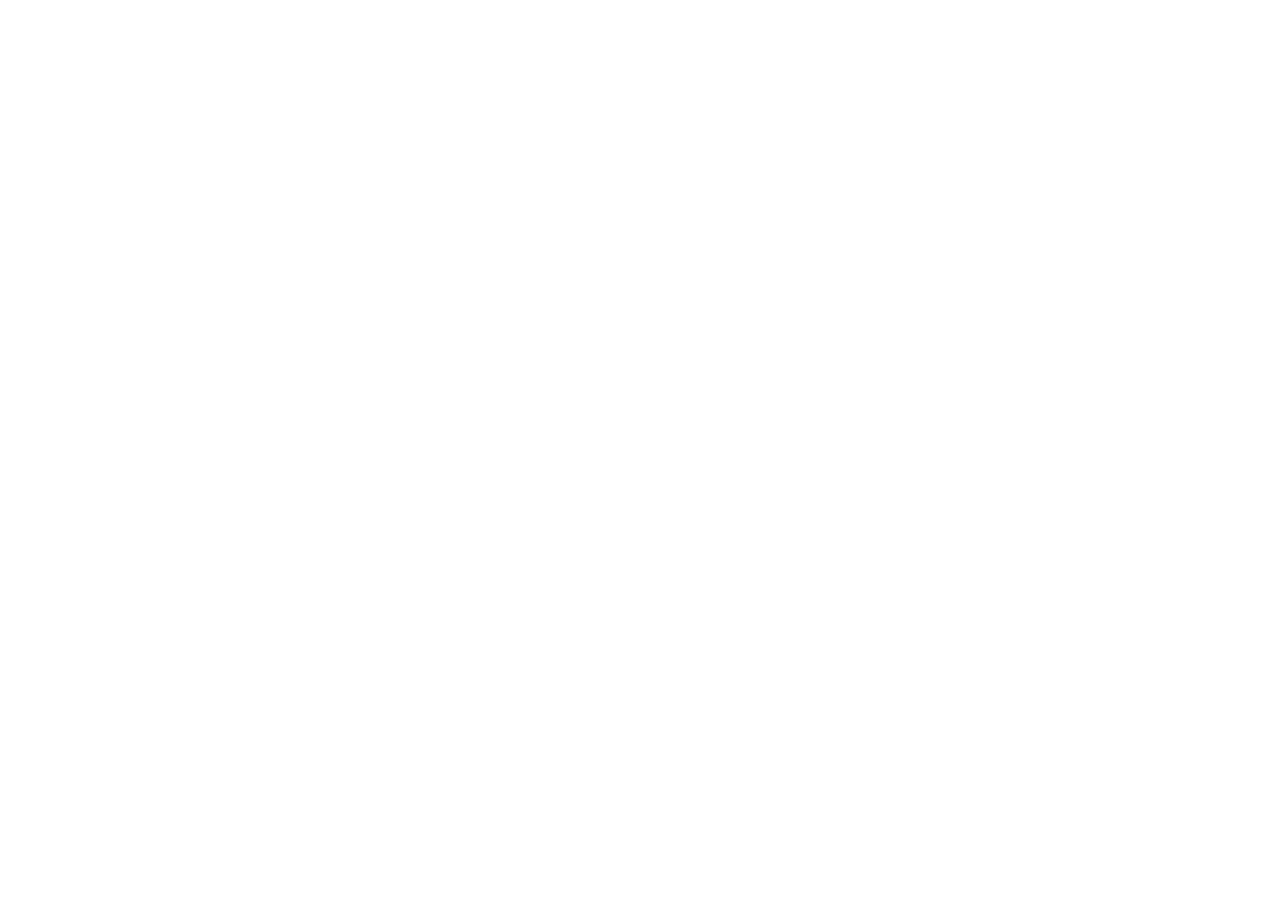
==== index.html @ 190d91bc "Update index.html" ====
<!DOCTYPE html>
<html lang="en">
<head>
    <meta charset="UTF-8">
    <meta name="viewport" content="width=device-width, initial-scale=1.0">
    <title>Document</title>
</head>
<body>
    
</body>
</html>
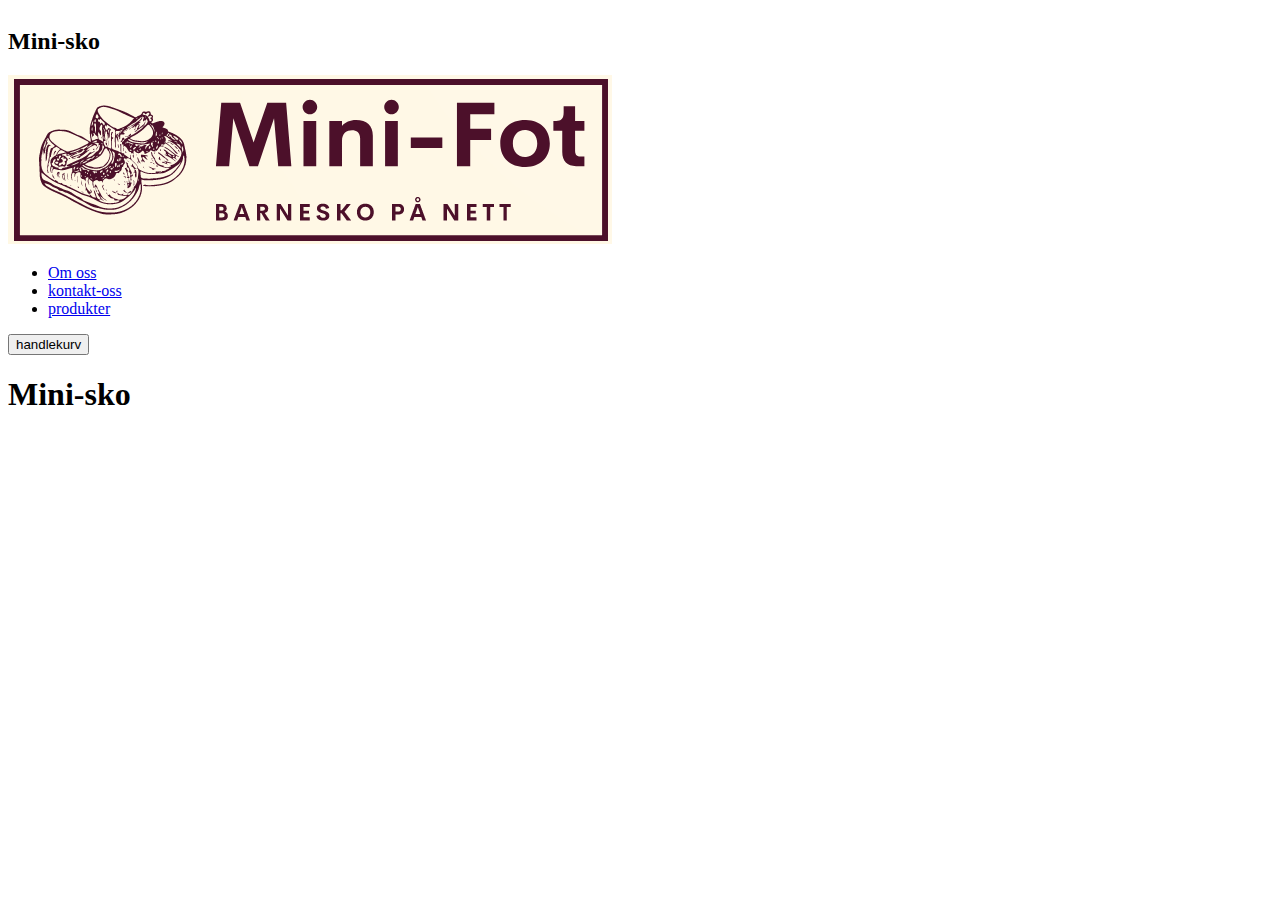
==== commit f9489283: "fv" ====
--- a/index.html
+++ b/index.html
@@ -3,9 +3,36 @@
 <head>
     <meta charset="UTF-8">
     <meta name="viewport" content="width=device-width, initial-scale=1.0">
-    <title>Document</title>
+    <link rel="stylesheet" href="style.css"
+    >
+    <title>Mini-sko</title>
 </head>
+
 <body>
+<div id="grid-container">
     
+    <Header id="Header">
+        <h2>Mini-sko</h2>
+        <img   class="Logo" src="img/Logo front.png" alt="Logo">
+        <nav>
+            <ul class="nav_links">
+                <li> <a href="om-oss.html">Om oss</a></li>
+                <li><a href="kontakt-oss.html">kontakt-oss</a></li>
+                <li><a href="produkter.html">produkter</a></li>
+            </ul>
+        </nav>
+        <a class="handlekurv" href="#"><button>handlekurv</button></a>
+    </Header>
+
+
+    <main>
+        <h1>Mini-sko</h1>
+
+    </main>
+
+
+    <footer>
+    </footer>
+</div>
 </body>
 </html>--- a/style.css
+++ b/style.css
@@ -0,0 +1,3 @@
+#grid-container{
+    display: grid;
+}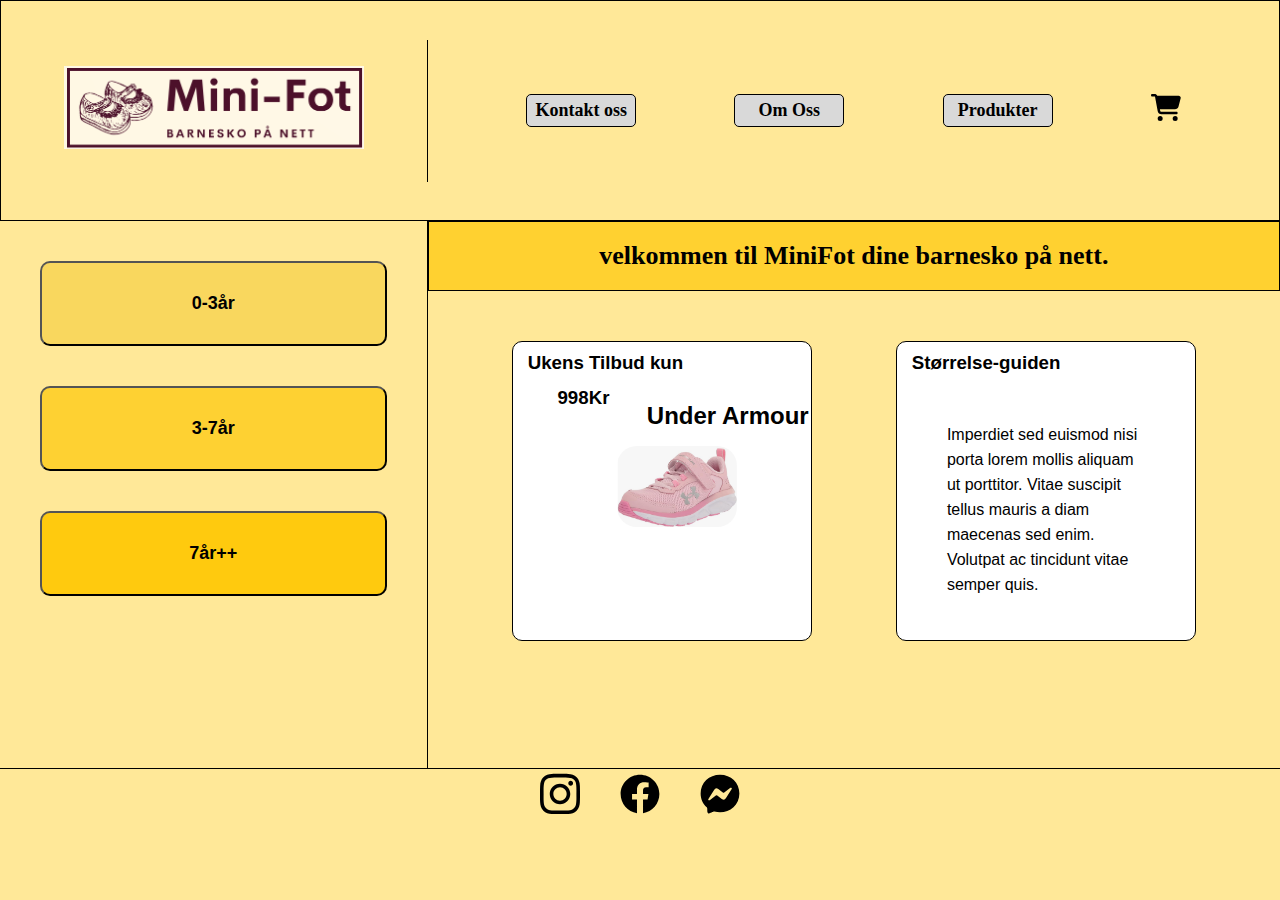
==== commit 2a2d8e40: "Ny" ====
--- a/index.html
+++ b/index.html
@@ -3,36 +3,111 @@
 <head>
     <meta charset="UTF-8">
     <meta name="viewport" content="width=device-width, initial-scale=1.0">
-    <link rel="stylesheet" href="style.css"
-    >
+    <link rel="stylesheet" href="https://necolas.github.io/normalize.css/8.0.1/normalize.css" type="text/css">
+    <link href="css/font/css/fontawesome.css" rel="stylesheet">
+    <link href="css/font/css/brands.css" rel="stylesheet">
+    <link href="Css/font/css/solid.css" rel="stylesheet">
+
+
+
+    <link rel="stylesheet" href="style.css">
+
+
     <title>Mini-sko</title>
 </head>
 
 <body>
-<div id="grid-container">
-    
-    <Header id="Header">
-        <h2>Mini-sko</h2>
-        <img   class="Logo" src="img/Logo front.png" alt="Logo">
+    <!-- Header Start -->
+    <header>
+        <a class="logo-img" href="index.html">
+            <img class="logo" src="./img/Logo front.png" alt="Logo">
+        </a>
         <nav>
-            <ul class="nav_links">
-                <li> <a href="om-oss.html">Om oss</a></li>
-                <li><a href="kontakt-oss.html">kontakt-oss</a></li>
-                <li><a href="produkter.html">produkter</a></li>
+            <ul>
+                <li><a href="#">Kontakt oss</a></li>
+                <li><a href="om-oss.html">Om Oss</a></li>
+                <li><a href="Produkter.html">Produkter</a></li>
+                <a href="#"><img class="cart-icon" src="./img/cart-shopping-solid.svg" alt="shoppingcart"></a>
             </ul>
         </nav>
-        <a class="handlekurv" href="#"><button>handlekurv</button></a>
-    </Header>
+    </header>
+
+    <!-- Header slutt -->
+    <!-- Main Start  -->
+    <aside>
+        <section class="section-left">
+        <button class="btn btn1">0-3år</button>
+        <button class="btn btn2">3-7år</button>
+        <button class="btn btn3">7år++</button>
+    </section>
+    </aside>
+    <main>
+        
+        <section class="section-right">
+            <div class="row-title">
+                <h1>velkommen til MiniFot dine barnesko på nett.</h1>
+
+                <img src="./img/bars-solid.svg" alt="menu-icon" class="menu-icon" id="menuToggle">
+        
+                
+            </div>
+            <ul class="menu">
+                <li ><a href="index.html">Hjem</a></li>
+                <li><a href="om-oss.html">Om Oss</a></li>
+                <li><a href="Produkter.html">Produkter</a></li>
+                <li><a href="#">Handlekurv</a></li>
+            </ul>
+            
+            <div class="row-main">
+                <div class="box">
+                    <h3>Ukens Tilbud kun</h3>
+                    <h3 class="price">998Kr</h3>
+                    <h2>Under Armour</h2>
+                    <a href="produkter.html">
+                    <img src="./img/under armor rosa.png" alt="shoes" >
+                </a>
+    
+                </div>
+                <div class="box">
+                    <h3>Størrelse-guiden</h3>
+                    
+                    <p>Imperdiet sed euismod nisi porta
+                        lorem mollis aliquam ut porttitor.
+                        Vitae suscipit tellus mauris a
+                        diam maecenas sed enim.
+                        Volutpat ac tincidunt 
+                        
+                        vitae semper quis. </p>
+                </div>
+            </div>
+        </section>
+    </main>
+    
+    <!-- Main slutt  -->
 
 
-    <main>
-        <h1>Mini-sko</h1>
+    <!-- footer start  -->
+    <footer>
+        <a href="#"><img src="./img/instagram.svg" alt="instagram" ></a>
+        <a href="#"><img src="./img/facebook.svg" alt="facebook"></a>
+        <a href="#"><img src="./img/facebook-messenger.svg" alt="facebook-messenger"></a>
+    </footer>
 
-    </main>
+    <!-- footer slutt  -->
 
 
-    <footer>
-    </footer>
-</div>
+    <!-- script for hambrugermeny  -->
+<script>
+   document.addEventListener('DOMContentLoaded', () => {
+    const menuToggle = document.getElementById('menuToggle');
+    const menu = document.querySelector('.menu');
+
+    menuToggle.addEventListener('click', () => {
+        menu.classList.toggle('show-menu');
+    });
+});
+
+
+</script>
 </body>
 </html>--- a/css/font/css/brands.css
+++ b/css/font/css/brands.css
@@ -0,0 +1,1537 @@
+/*!
+ * Font Awesome Free 6.4.2 by @fontawesome - https://fontawesome.com
+ * License - https://fontawesome.com/license/free (Icons: CC BY 4.0, Fonts: SIL OFL 1.1, Code: MIT License)
+ * Copyright 2023 Fonticons, Inc.
+ */
+:root, :host {
+  --fa-style-family-brands: 'Font Awesome 6 Brands';
+  --fa-font-brands: normal 400 1em/1 'Font Awesome 6 Brands'; }
+
+@font-face {
+  font-family: 'Font Awesome 6 Brands';
+  font-style: normal;
+  font-weight: 400;
+  font-display: block;
+  src: url("../webfonts/fa-brands-400.woff2") format("woff2"), url("../webfonts/fa-brands-400.ttf") format("truetype"); }
+
+.fab,
+.fa-brands {
+  font-weight: 400; }
+
+.fa-monero:before {
+  content: "\f3d0"; }
+
+.fa-hooli:before {
+  content: "\f427"; }
+
+.fa-yelp:before {
+  content: "\f1e9"; }
+
+.fa-cc-visa:before {
+  content: "\f1f0"; }
+
+.fa-lastfm:before {
+  content: "\f202"; }
+
+.fa-shopware:before {
+  content: "\f5b5"; }
+
+.fa-creative-commons-nc:before {
+  content: "\f4e8"; }
+
+.fa-aws:before {
+  content: "\f375"; }
+
+.fa-redhat:before {
+  content: "\f7bc"; }
+
+.fa-yoast:before {
+  content: "\f2b1"; }
+
+.fa-cloudflare:before {
+  content: "\e07d"; }
+
+.fa-ups:before {
+  content: "\f7e0"; }
+
+.fa-wpexplorer:before {
+  content: "\f2de"; }
+
+.fa-dyalog:before {
+  content: "\f399"; }
+
+.fa-bity:before {
+  content: "\f37a"; }
+
+.fa-stackpath:before {
+  content: "\f842"; }
+
+.fa-buysellads:before {
+  content: "\f20d"; }
+
+.fa-first-order:before {
+  content: "\f2b0"; }
+
+.fa-modx:before {
+  content: "\f285"; }
+
+.fa-guilded:before {
+  content: "\e07e"; }
+
+.fa-vnv:before {
+  content: "\f40b"; }
+
+.fa-square-js:before {
+  content: "\f3b9"; }
+
+.fa-js-square:before {
+  content: "\f3b9"; }
+
+.fa-microsoft:before {
+  content: "\f3ca"; }
+
+.fa-qq:before {
+  content: "\f1d6"; }
+
+.fa-orcid:before {
+  content: "\f8d2"; }
+
+.fa-java:before {
+  content: "\f4e4"; }
+
+.fa-invision:before {
+  content: "\f7b0"; }
+
+.fa-creative-commons-pd-alt:before {
+  content: "\f4ed"; }
+
+.fa-centercode:before {
+  content: "\f380"; }
+
+.fa-glide-g:before {
+  content: "\f2a6"; }
+
+.fa-drupal:before {
+  content: "\f1a9"; }
+
+.fa-hire-a-helper:before {
+  content: "\f3b0"; }
+
+.fa-creative-commons-by:before {
+  content: "\f4e7"; }
+
+.fa-unity:before {
+  content: "\e049"; }
+
+.fa-whmcs:before {
+  content: "\f40d"; }
+
+.fa-rocketchat:before {
+  content: "\f3e8"; }
+
+.fa-vk:before {
+  content: "\f189"; }
+
+.fa-untappd:before {
+  content: "\f405"; }
+
+.fa-mailchimp:before {
+  content: "\f59e"; }
+
+.fa-css3-alt:before {
+  content: "\f38b"; }
+
+.fa-square-reddit:before {
+  content: "\f1a2"; }
+
+.fa-reddit-square:before {
+  content: "\f1a2"; }
+
+.fa-vimeo-v:before {
+  content: "\f27d"; }
+
+.fa-contao:before {
+  content: "\f26d"; }
+
+.fa-square-font-awesome:before {
+  content: "\e5ad"; }
+
+.fa-deskpro:before {
+  content: "\f38f"; }
+
+.fa-sistrix:before {
+  content: "\f3ee"; }
+
+.fa-square-instagram:before {
+  content: "\e055"; }
+
+.fa-instagram-square:before {
+  content: "\e055"; }
+
+.fa-battle-net:before {
+  content: "\f835"; }
+
+.fa-the-red-yeti:before {
+  content: "\f69d"; }
+
+.fa-square-hacker-news:before {
+  content: "\f3af"; }
+
+.fa-hacker-news-square:before {
+  content: "\f3af"; }
+
+.fa-edge:before {
+  content: "\f282"; }
+
+.fa-threads:before {
+  content: "\e618"; }
+
+.fa-napster:before {
+  content: "\f3d2"; }
+
+.fa-square-snapchat:before {
+  content: "\f2ad"; }
+
+.fa-snapchat-square:before {
+  content: "\f2ad"; }
+
+.fa-google-plus-g:before {
+  content: "\f0d5"; }
+
+.fa-artstation:before {
+  content: "\f77a"; }
+
+.fa-markdown:before {
+  content: "\f60f"; }
+
+.fa-sourcetree:before {
+  content: "\f7d3"; }
+
+.fa-google-plus:before {
+  content: "\f2b3"; }
+
+.fa-diaspora:before {
+  content: "\f791"; }
+
+.fa-foursquare:before {
+  content: "\f180"; }
+
+.fa-stack-overflow:before {
+  content: "\f16c"; }
+
+.fa-github-alt:before {
+  content: "\f113"; }
+
+.fa-phoenix-squadron:before {
+  content: "\f511"; }
+
+.fa-pagelines:before {
+  content: "\f18c"; }
+
+.fa-algolia:before {
+  content: "\f36c"; }
+
+.fa-red-river:before {
+  content: "\f3e3"; }
+
+.fa-creative-commons-sa:before {
+  content: "\f4ef"; }
+
+.fa-safari:before {
+  content: "\f267"; }
+
+.fa-google:before {
+  content: "\f1a0"; }
+
+.fa-square-font-awesome-stroke:before {
+  content: "\f35c"; }
+
+.fa-font-awesome-alt:before {
+  content: "\f35c"; }
+
+.fa-atlassian:before {
+  content: "\f77b"; }
+
+.fa-linkedin-in:before {
+  content: "\f0e1"; }
+
+.fa-digital-ocean:before {
+  content: "\f391"; }
+
+.fa-nimblr:before {
+  content: "\f5a8"; }
+
+.fa-chromecast:before {
+  content: "\f838"; }
+
+.fa-evernote:before {
+  content: "\f839"; }
+
+.fa-hacker-news:before {
+  content: "\f1d4"; }
+
+.fa-creative-commons-sampling:before {
+  content: "\f4f0"; }
+
+.fa-adversal:before {
+  content: "\f36a"; }
+
+.fa-creative-commons:before {
+  content: "\f25e"; }
+
+.fa-watchman-monitoring:before {
+  content: "\e087"; }
+
+.fa-fonticons:before {
+  content: "\f280"; }
+
+.fa-weixin:before {
+  content: "\f1d7"; }
+
+.fa-shirtsinbulk:before {
+  content: "\f214"; }
+
+.fa-codepen:before {
+  content: "\f1cb"; }
+
+.fa-git-alt:before {
+  content: "\f841"; }
+
+.fa-lyft:before {
+  content: "\f3c3"; }
+
+.fa-rev:before {
+  content: "\f5b2"; }
+
+.fa-windows:before {
+  content: "\f17a"; }
+
+.fa-wizards-of-the-coast:before {
+  content: "\f730"; }
+
+.fa-square-viadeo:before {
+  content: "\f2aa"; }
+
+.fa-viadeo-square:before {
+  content: "\f2aa"; }
+
+.fa-meetup:before {
+  content: "\f2e0"; }
+
+.fa-centos:before {
+  content: "\f789"; }
+
+.fa-adn:before {
+  content: "\f170"; }
+
+.fa-cloudsmith:before {
+  content: "\f384"; }
+
+.fa-pied-piper-alt:before {
+  content: "\f1a8"; }
+
+.fa-square-dribbble:before {
+  content: "\f397"; }
+
+.fa-dribbble-square:before {
+  content: "\f397"; }
+
+.fa-codiepie:before {
+  content: "\f284"; }
+
+.fa-node:before {
+  content: "\f419"; }
+
+.fa-mix:before {
+  content: "\f3cb"; }
+
+.fa-steam:before {
+  content: "\f1b6"; }
+
+.fa-cc-apple-pay:before {
+  content: "\f416"; }
+
+.fa-scribd:before {
+  content: "\f28a"; }
+
+.fa-debian:before {
+  content: "\e60b"; }
+
+.fa-openid:before {
+  content: "\f19b"; }
+
+.fa-instalod:before {
+  content: "\e081"; }
+
+.fa-expeditedssl:before {
+  content: "\f23e"; }
+
+.fa-sellcast:before {
+  content: "\f2da"; }
+
+.fa-square-twitter:before {
+  content: "\f081"; }
+
+.fa-twitter-square:before {
+  content: "\f081"; }
+
+.fa-r-project:before {
+  content: "\f4f7"; }
+
+.fa-delicious:before {
+  content: "\f1a5"; }
+
+.fa-freebsd:before {
+  content: "\f3a4"; }
+
+.fa-vuejs:before {
+  content: "\f41f"; }
+
+.fa-accusoft:before {
+  content: "\f369"; }
+
+.fa-ioxhost:before {
+  content: "\f208"; }
+
+.fa-fonticons-fi:before {
+  content: "\f3a2"; }
+
+.fa-app-store:before {
+  content: "\f36f"; }
+
+.fa-cc-mastercard:before {
+  content: "\f1f1"; }
+
+.fa-itunes-note:before {
+  content: "\f3b5"; }
+
+.fa-golang:before {
+  content: "\e40f"; }
+
+.fa-kickstarter:before {
+  content: "\f3bb"; }
+
+.fa-grav:before {
+  content: "\f2d6"; }
+
+.fa-weibo:before {
+  content: "\f18a"; }
+
+.fa-uncharted:before {
+  content: "\e084"; }
+
+.fa-firstdraft:before {
+  content: "\f3a1"; }
+
+.fa-square-youtube:before {
+  content: "\f431"; }
+
+.fa-youtube-square:before {
+  content: "\f431"; }
+
+.fa-wikipedia-w:before {
+  content: "\f266"; }
+
+.fa-wpressr:before {
+  content: "\f3e4"; }
+
+.fa-rendact:before {
+  content: "\f3e4"; }
+
+.fa-angellist:before {
+  content: "\f209"; }
+
+.fa-galactic-republic:before {
+  content: "\f50c"; }
+
+.fa-nfc-directional:before {
+  content: "\e530"; }
+
+.fa-skype:before {
+  content: "\f17e"; }
+
+.fa-joget:before {
+  content: "\f3b7"; }
+
+.fa-fedora:before {
+  content: "\f798"; }
+
+.fa-stripe-s:before {
+  content: "\f42a"; }
+
+.fa-meta:before {
+  content: "\e49b"; }
+
+.fa-laravel:before {
+  content: "\f3bd"; }
+
+.fa-hotjar:before {
+  content: "\f3b1"; }
+
+.fa-bluetooth-b:before {
+  content: "\f294"; }
+
+.fa-sticker-mule:before {
+  content: "\f3f7"; }
+
+.fa-creative-commons-zero:before {
+  content: "\f4f3"; }
+
+.fa-hips:before {
+  content: "\f452"; }
+
+.fa-behance:before {
+  content: "\f1b4"; }
+
+.fa-reddit:before {
+  content: "\f1a1"; }
+
+.fa-discord:before {
+  content: "\f392"; }
+
+.fa-chrome:before {
+  content: "\f268"; }
+
+.fa-app-store-ios:before {
+  content: "\f370"; }
+
+.fa-cc-discover:before {
+  content: "\f1f2"; }
+
+.fa-wpbeginner:before {
+  content: "\f297"; }
+
+.fa-confluence:before {
+  content: "\f78d"; }
+
+.fa-mdb:before {
+  content: "\f8ca"; }
+
+.fa-dochub:before {
+  content: "\f394"; }
+
+.fa-accessible-icon:before {
+  content: "\f368"; }
+
+.fa-ebay:before {
+  content: "\f4f4"; }
+
+.fa-amazon:before {
+  content: "\f270"; }
+
+.fa-unsplash:before {
+  content: "\e07c"; }
+
+.fa-yarn:before {
+  content: "\f7e3"; }
+
+.fa-square-steam:before {
+  content: "\f1b7"; }
+
+.fa-steam-square:before {
+  content: "\f1b7"; }
+
+.fa-500px:before {
+  content: "\f26e"; }
+
+.fa-square-vimeo:before {
+  content: "\f194"; }
+
+.fa-vimeo-square:before {
+  content: "\f194"; }
+
+.fa-asymmetrik:before {
+  content: "\f372"; }
+
+.fa-font-awesome:before {
+  content: "\f2b4"; }
+
+.fa-font-awesome-flag:before {
+  content: "\f2b4"; }
+
+.fa-font-awesome-logo-full:before {
+  content: "\f2b4"; }
+
+.fa-gratipay:before {
+  content: "\f184"; }
+
+.fa-apple:before {
+  content: "\f179"; }
+
+.fa-hive:before {
+  content: "\e07f"; }
+
+.fa-gitkraken:before {
+  content: "\f3a6"; }
+
+.fa-keybase:before {
+  content: "\f4f5"; }
+
+.fa-apple-pay:before {
+  content: "\f415"; }
+
+.fa-padlet:before {
+  content: "\e4a0"; }
+
+.fa-amazon-pay:before {
+  content: "\f42c"; }
+
+.fa-square-github:before {
+  content: "\f092"; }
+
+.fa-github-square:before {
+  content: "\f092"; }
+
+.fa-stumbleupon:before {
+  content: "\f1a4"; }
+
+.fa-fedex:before {
+  content: "\f797"; }
+
+.fa-phoenix-framework:before {
+  content: "\f3dc"; }
+
+.fa-shopify:before {
+  content: "\e057"; }
+
+.fa-neos:before {
+  content: "\f612"; }
+
+.fa-square-threads:before {
+  content: "\e619"; }
+
+.fa-hackerrank:before {
+  content: "\f5f7"; }
+
+.fa-researchgate:before {
+  content: "\f4f8"; }
+
+.fa-swift:before {
+  content: "\f8e1"; }
+
+.fa-angular:before {
+  content: "\f420"; }
+
+.fa-speakap:before {
+  content: "\f3f3"; }
+
+.fa-angrycreative:before {
+  content: "\f36e"; }
+
+.fa-y-combinator:before {
+  content: "\f23b"; }
+
+.fa-empire:before {
+  content: "\f1d1"; }
+
+.fa-envira:before {
+  content: "\f299"; }
+
+.fa-square-gitlab:before {
+  content: "\e5ae"; }
+
+.fa-gitlab-square:before {
+  content: "\e5ae"; }
+
+.fa-studiovinari:before {
+  content: "\f3f8"; }
+
+.fa-pied-piper:before {
+  content: "\f2ae"; }
+
+.fa-wordpress:before {
+  content: "\f19a"; }
+
+.fa-product-hunt:before {
+  content: "\f288"; }
+
+.fa-firefox:before {
+  content: "\f269"; }
+
+.fa-linode:before {
+  content: "\f2b8"; }
+
+.fa-goodreads:before {
+  content: "\f3a8"; }
+
+.fa-square-odnoklassniki:before {
+  content: "\f264"; }
+
+.fa-odnoklassniki-square:before {
+  content: "\f264"; }
+
+.fa-jsfiddle:before {
+  content: "\f1cc"; }
+
+.fa-sith:before {
+  content: "\f512"; }
+
+.fa-themeisle:before {
+  content: "\f2b2"; }
+
+.fa-page4:before {
+  content: "\f3d7"; }
+
+.fa-hashnode:before {
+  content: "\e499"; }
+
+.fa-react:before {
+  content: "\f41b"; }
+
+.fa-cc-paypal:before {
+  content: "\f1f4"; }
+
+.fa-squarespace:before {
+  content: "\f5be"; }
+
+.fa-cc-stripe:before {
+  content: "\f1f5"; }
+
+.fa-creative-commons-share:before {
+  content: "\f4f2"; }
+
+.fa-bitcoin:before {
+  content: "\f379"; }
+
+.fa-keycdn:before {
+  content: "\f3ba"; }
+
+.fa-opera:before {
+  content: "\f26a"; }
+
+.fa-itch-io:before {
+  content: "\f83a"; }
+
+.fa-umbraco:before {
+  content: "\f8e8"; }
+
+.fa-galactic-senate:before {
+  content: "\f50d"; }
+
+.fa-ubuntu:before {
+  content: "\f7df"; }
+
+.fa-draft2digital:before {
+  content: "\f396"; }
+
+.fa-stripe:before {
+  content: "\f429"; }
+
+.fa-houzz:before {
+  content: "\f27c"; }
+
+.fa-gg:before {
+  content: "\f260"; }
+
+.fa-dhl:before {
+  content: "\f790"; }
+
+.fa-square-pinterest:before {
+  content: "\f0d3"; }
+
+.fa-pinterest-square:before {
+  content: "\f0d3"; }
+
+.fa-xing:before {
+  content: "\f168"; }
+
+.fa-blackberry:before {
+  content: "\f37b"; }
+
+.fa-creative-commons-pd:before {
+  content: "\f4ec"; }
+
+.fa-playstation:before {
+  content: "\f3df"; }
+
+.fa-quinscape:before {
+  content: "\f459"; }
+
+.fa-less:before {
+  content: "\f41d"; }
+
+.fa-blogger-b:before {
+  content: "\f37d"; }
+
+.fa-opencart:before {
+  content: "\f23d"; }
+
+.fa-vine:before {
+  content: "\f1ca"; }
+
+.fa-paypal:before {
+  content: "\f1ed"; }
+
+.fa-gitlab:before {
+  content: "\f296"; }
+
+.fa-typo3:before {
+  content: "\f42b"; }
+
+.fa-reddit-alien:before {
+  content: "\f281"; }
+
+.fa-yahoo:before {
+  content: "\f19e"; }
+
+.fa-dailymotion:before {
+  content: "\e052"; }
+
+.fa-affiliatetheme:before {
+  content: "\f36b"; }
+
+.fa-pied-piper-pp:before {
+  content: "\f1a7"; }
+
+.fa-bootstrap:before {
+  content: "\f836"; }
+
+.fa-odnoklassniki:before {
+  content: "\f263"; }
+
+.fa-nfc-symbol:before {
+  content: "\e531"; }
+
+.fa-ethereum:before {
+  content: "\f42e"; }
+
+.fa-speaker-deck:before {
+  content: "\f83c"; }
+
+.fa-creative-commons-nc-eu:before {
+  content: "\f4e9"; }
+
+.fa-patreon:before {
+  content: "\f3d9"; }
+
+.fa-avianex:before {
+  content: "\f374"; }
+
+.fa-ello:before {
+  content: "\f5f1"; }
+
+.fa-gofore:before {
+  content: "\f3a7"; }
+
+.fa-bimobject:before {
+  content: "\f378"; }
+
+.fa-facebook-f:before {
+  content: "\f39e"; }
+
+.fa-square-google-plus:before {
+  content: "\f0d4"; }
+
+.fa-google-plus-square:before {
+  content: "\f0d4"; }
+
+.fa-mandalorian:before {
+  content: "\f50f"; }
+
+.fa-first-order-alt:before {
+  content: "\f50a"; }
+
+.fa-osi:before {
+  content: "\f41a"; }
+
+.fa-google-wallet:before {
+  content: "\f1ee"; }
+
+.fa-d-and-d-beyond:before {
+  content: "\f6ca"; }
+
+.fa-periscope:before {
+  content: "\f3da"; }
+
+.fa-fulcrum:before {
+  content: "\f50b"; }
+
+.fa-cloudscale:before {
+  content: "\f383"; }
+
+.fa-forumbee:before {
+  content: "\f211"; }
+
+.fa-mizuni:before {
+  content: "\f3cc"; }
+
+.fa-schlix:before {
+  content: "\f3ea"; }
+
+.fa-square-xing:before {
+  content: "\f169"; }
+
+.fa-xing-square:before {
+  content: "\f169"; }
+
+.fa-bandcamp:before {
+  content: "\f2d5"; }
+
+.fa-wpforms:before {
+  content: "\f298"; }
+
+.fa-cloudversify:before {
+  content: "\f385"; }
+
+.fa-usps:before {
+  content: "\f7e1"; }
+
+.fa-megaport:before {
+  content: "\f5a3"; }
+
+.fa-magento:before {
+  content: "\f3c4"; }
+
+.fa-spotify:before {
+  content: "\f1bc"; }
+
+.fa-optin-monster:before {
+  content: "\f23c"; }
+
+.fa-fly:before {
+  content: "\f417"; }
+
+.fa-aviato:before {
+  content: "\f421"; }
+
+.fa-itunes:before {
+  content: "\f3b4"; }
+
+.fa-cuttlefish:before {
+  content: "\f38c"; }
+
+.fa-blogger:before {
+  content: "\f37c"; }
+
+.fa-flickr:before {
+  content: "\f16e"; }
+
+.fa-viber:before {
+  content: "\f409"; }
+
+.fa-soundcloud:before {
+  content: "\f1be"; }
+
+.fa-digg:before {
+  content: "\f1a6"; }
+
+.fa-tencent-weibo:before {
+  content: "\f1d5"; }
+
+.fa-symfony:before {
+  content: "\f83d"; }
+
+.fa-maxcdn:before {
+  content: "\f136"; }
+
+.fa-etsy:before {
+  content: "\f2d7"; }
+
+.fa-facebook-messenger:before {
+  content: "\f39f"; }
+
+.fa-audible:before {
+  content: "\f373"; }
+
+.fa-think-peaks:before {
+  content: "\f731"; }
+
+.fa-bilibili:before {
+  content: "\e3d9"; }
+
+.fa-erlang:before {
+  content: "\f39d"; }
+
+.fa-x-twitter:before {
+  content: "\e61b"; }
+
+.fa-cotton-bureau:before {
+  content: "\f89e"; }
+
+.fa-dashcube:before {
+  content: "\f210"; }
+
+.fa-42-group:before {
+  content: "\e080"; }
+
+.fa-innosoft:before {
+  content: "\e080"; }
+
+.fa-stack-exchange:before {
+  content: "\f18d"; }
+
+.fa-elementor:before {
+  content: "\f430"; }
+
+.fa-square-pied-piper:before {
+  content: "\e01e"; }
+
+.fa-pied-piper-square:before {
+  content: "\e01e"; }
+
+.fa-creative-commons-nd:before {
+  content: "\f4eb"; }
+
+.fa-palfed:before {
+  content: "\f3d8"; }
+
+.fa-superpowers:before {
+  content: "\f2dd"; }
+
+.fa-resolving:before {
+  content: "\f3e7"; }
+
+.fa-xbox:before {
+  content: "\f412"; }
+
+.fa-searchengin:before {
+  content: "\f3eb"; }
+
+.fa-tiktok:before {
+  content: "\e07b"; }
+
+.fa-square-facebook:before {
+  content: "\f082"; }
+
+.fa-facebook-square:before {
+  content: "\f082"; }
+
+.fa-renren:before {
+  content: "\f18b"; }
+
+.fa-linux:before {
+  content: "\f17c"; }
+
+.fa-glide:before {
+  content: "\f2a5"; }
+
+.fa-linkedin:before {
+  content: "\f08c"; }
+
+.fa-hubspot:before {
+  content: "\f3b2"; }
+
+.fa-deploydog:before {
+  content: "\f38e"; }
+
+.fa-twitch:before {
+  content: "\f1e8"; }
+
+.fa-ravelry:before {
+  content: "\f2d9"; }
+
+.fa-mixer:before {
+  content: "\e056"; }
+
+.fa-square-lastfm:before {
+  content: "\f203"; }
+
+.fa-lastfm-square:before {
+  content: "\f203"; }
+
+.fa-vimeo:before {
+  content: "\f40a"; }
+
+.fa-mendeley:before {
+  content: "\f7b3"; }
+
+.fa-uniregistry:before {
+  content: "\f404"; }
+
+.fa-figma:before {
+  content: "\f799"; }
+
+.fa-creative-commons-remix:before {
+  content: "\f4ee"; }
+
+.fa-cc-amazon-pay:before {
+  content: "\f42d"; }
+
+.fa-dropbox:before {
+  content: "\f16b"; }
+
+.fa-instagram:before {
+  content: "\f16d"; }
+
+.fa-cmplid:before {
+  content: "\e360"; }
+
+.fa-facebook:before {
+  content: "\f09a"; }
+
+.fa-gripfire:before {
+  content: "\f3ac"; }
+
+.fa-jedi-order:before {
+  content: "\f50e"; }
+
+.fa-uikit:before {
+  content: "\f403"; }
+
+.fa-fort-awesome-alt:before {
+  content: "\f3a3"; }
+
+.fa-phabricator:before {
+  content: "\f3db"; }
+
+.fa-ussunnah:before {
+  content: "\f407"; }
+
+.fa-earlybirds:before {
+  content: "\f39a"; }
+
+.fa-trade-federation:before {
+  content: "\f513"; }
+
+.fa-autoprefixer:before {
+  content: "\f41c"; }
+
+.fa-whatsapp:before {
+  content: "\f232"; }
+
+.fa-slideshare:before {
+  content: "\f1e7"; }
+
+.fa-google-play:before {
+  content: "\f3ab"; }
+
+.fa-viadeo:before {
+  content: "\f2a9"; }
+
+.fa-line:before {
+  content: "\f3c0"; }
+
+.fa-google-drive:before {
+  content: "\f3aa"; }
+
+.fa-servicestack:before {
+  content: "\f3ec"; }
+
+.fa-simplybuilt:before {
+  content: "\f215"; }
+
+.fa-bitbucket:before {
+  content: "\f171"; }
+
+.fa-imdb:before {
+  content: "\f2d8"; }
+
+.fa-deezer:before {
+  content: "\e077"; }
+
+.fa-raspberry-pi:before {
+  content: "\f7bb"; }
+
+.fa-jira:before {
+  content: "\f7b1"; }
+
+.fa-docker:before {
+  content: "\f395"; }
+
+.fa-screenpal:before {
+  content: "\e570"; }
+
+.fa-bluetooth:before {
+  content: "\f293"; }
+
+.fa-gitter:before {
+  content: "\f426"; }
+
+.fa-d-and-d:before {
+  content: "\f38d"; }
+
+.fa-microblog:before {
+  content: "\e01a"; }
+
+.fa-cc-diners-club:before {
+  content: "\f24c"; }
+
+.fa-gg-circle:before {
+  content: "\f261"; }
+
+.fa-pied-piper-hat:before {
+  content: "\f4e5"; }
+
+.fa-kickstarter-k:before {
+  content: "\f3bc"; }
+
+.fa-yandex:before {
+  content: "\f413"; }
+
+.fa-readme:before {
+  content: "\f4d5"; }
+
+.fa-html5:before {
+  content: "\f13b"; }
+
+.fa-sellsy:before {
+  content: "\f213"; }
+
+.fa-sass:before {
+  content: "\f41e"; }
+
+.fa-wirsindhandwerk:before {
+  content: "\e2d0"; }
+
+.fa-wsh:before {
+  content: "\e2d0"; }
+
+.fa-buromobelexperte:before {
+  content: "\f37f"; }
+
+.fa-salesforce:before {
+  content: "\f83b"; }
+
+.fa-octopus-deploy:before {
+  content: "\e082"; }
+
+.fa-medapps:before {
+  content: "\f3c6"; }
+
+.fa-ns8:before {
+  content: "\f3d5"; }
+
+.fa-pinterest-p:before {
+  content: "\f231"; }
+
+.fa-apper:before {
+  content: "\f371"; }
+
+.fa-fort-awesome:before {
+  content: "\f286"; }
+
+.fa-waze:before {
+  content: "\f83f"; }
+
+.fa-cc-jcb:before {
+  content: "\f24b"; }
+
+.fa-snapchat:before {
+  content: "\f2ab"; }
+
+.fa-snapchat-ghost:before {
+  content: "\f2ab"; }
+
+.fa-fantasy-flight-games:before {
+  content: "\f6dc"; }
+
+.fa-rust:before {
+  content: "\e07a"; }
+
+.fa-wix:before {
+  content: "\f5cf"; }
+
+.fa-square-behance:before {
+  content: "\f1b5"; }
+
+.fa-behance-square:before {
+  content: "\f1b5"; }
+
+.fa-supple:before {
+  content: "\f3f9"; }
+
+.fa-rebel:before {
+  content: "\f1d0"; }
+
+.fa-css3:before {
+  content: "\f13c"; }
+
+.fa-staylinked:before {
+  content: "\f3f5"; }
+
+.fa-kaggle:before {
+  content: "\f5fa"; }
+
+.fa-space-awesome:before {
+  content: "\e5ac"; }
+
+.fa-deviantart:before {
+  content: "\f1bd"; }
+
+.fa-cpanel:before {
+  content: "\f388"; }
+
+.fa-goodreads-g:before {
+  content: "\f3a9"; }
+
+.fa-square-git:before {
+  content: "\f1d2"; }
+
+.fa-git-square:before {
+  content: "\f1d2"; }
+
+.fa-square-tumblr:before {
+  content: "\f174"; }
+
+.fa-tumblr-square:before {
+  content: "\f174"; }
+
+.fa-trello:before {
+  content: "\f181"; }
+
+.fa-creative-commons-nc-jp:before {
+  content: "\f4ea"; }
+
+.fa-get-pocket:before {
+  content: "\f265"; }
+
+.fa-perbyte:before {
+  content: "\e083"; }
+
+.fa-grunt:before {
+  content: "\f3ad"; }
+
+.fa-weebly:before {
+  content: "\f5cc"; }
+
+.fa-connectdevelop:before {
+  content: "\f20e"; }
+
+.fa-leanpub:before {
+  content: "\f212"; }
+
+.fa-black-tie:before {
+  content: "\f27e"; }
+
+.fa-themeco:before {
+  content: "\f5c6"; }
+
+.fa-python:before {
+  content: "\f3e2"; }
+
+.fa-android:before {
+  content: "\f17b"; }
+
+.fa-bots:before {
+  content: "\e340"; }
+
+.fa-free-code-camp:before {
+  content: "\f2c5"; }
+
+.fa-hornbill:before {
+  content: "\f592"; }
+
+.fa-js:before {
+  content: "\f3b8"; }
+
+.fa-ideal:before {
+  content: "\e013"; }
+
+.fa-git:before {
+  content: "\f1d3"; }
+
+.fa-dev:before {
+  content: "\f6cc"; }
+
+.fa-sketch:before {
+  content: "\f7c6"; }
+
+.fa-yandex-international:before {
+  content: "\f414"; }
+
+.fa-cc-amex:before {
+  content: "\f1f3"; }
+
+.fa-uber:before {
+  content: "\f402"; }
+
+.fa-github:before {
+  content: "\f09b"; }
+
+.fa-php:before {
+  content: "\f457"; }
+
+.fa-alipay:before {
+  content: "\f642"; }
+
+.fa-youtube:before {
+  content: "\f167"; }
+
+.fa-skyatlas:before {
+  content: "\f216"; }
+
+.fa-firefox-browser:before {
+  content: "\e007"; }
+
+.fa-replyd:before {
+  content: "\f3e6"; }
+
+.fa-suse:before {
+  content: "\f7d6"; }
+
+.fa-jenkins:before {
+  content: "\f3b6"; }
+
+.fa-twitter:before {
+  content: "\f099"; }
+
+.fa-rockrms:before {
+  content: "\f3e9"; }
+
+.fa-pinterest:before {
+  content: "\f0d2"; }
+
+.fa-buffer:before {
+  content: "\f837"; }
+
+.fa-npm:before {
+  content: "\f3d4"; }
+
+.fa-yammer:before {
+  content: "\f840"; }
+
+.fa-btc:before {
+  content: "\f15a"; }
+
+.fa-dribbble:before {
+  content: "\f17d"; }
+
+.fa-stumbleupon-circle:before {
+  content: "\f1a3"; }
+
+.fa-internet-explorer:before {
+  content: "\f26b"; }
+
+.fa-stubber:before {
+  content: "\e5c7"; }
+
+.fa-telegram:before {
+  content: "\f2c6"; }
+
+.fa-telegram-plane:before {
+  content: "\f2c6"; }
+
+.fa-old-republic:before {
+  content: "\f510"; }
+
+.fa-odysee:before {
+  content: "\e5c6"; }
+
+.fa-square-whatsapp:before {
+  content: "\f40c"; }
+
+.fa-whatsapp-square:before {
+  content: "\f40c"; }
+
+.fa-node-js:before {
+  content: "\f3d3"; }
+
+.fa-edge-legacy:before {
+  content: "\e078"; }
+
+.fa-slack:before {
+  content: "\f198"; }
+
+.fa-slack-hash:before {
+  content: "\f198"; }
+
+.fa-medrt:before {
+  content: "\f3c8"; }
+
+.fa-usb:before {
+  content: "\f287"; }
+
+.fa-tumblr:before {
+  content: "\f173"; }
+
+.fa-vaadin:before {
+  content: "\f408"; }
+
+.fa-quora:before {
+  content: "\f2c4"; }
+
+.fa-square-x-twitter:before {
+  content: "\e61a"; }
+
+.fa-reacteurope:before {
+  content: "\f75d"; }
+
+.fa-medium:before {
+  content: "\f23a"; }
+
+.fa-medium-m:before {
+  content: "\f23a"; }
+
+.fa-amilia:before {
+  content: "\f36d"; }
+
+.fa-mixcloud:before {
+  content: "\f289"; }
+
+.fa-flipboard:before {
+  content: "\f44d"; }
+
+.fa-viacoin:before {
+  content: "\f237"; }
+
+.fa-critical-role:before {
+  content: "\f6c9"; }
+
+.fa-sitrox:before {
+  content: "\e44a"; }
+
+.fa-discourse:before {
+  content: "\f393"; }
+
+.fa-joomla:before {
+  content: "\f1aa"; }
+
+.fa-mastodon:before {
+  content: "\f4f6"; }
+
+.fa-airbnb:before {
+  content: "\f834"; }
+
+.fa-wolf-pack-battalion:before {
+  content: "\f514"; }
+
+.fa-buy-n-large:before {
+  content: "\f8a6"; }
+
+.fa-gulp:before {
+  content: "\f3ae"; }
+
+.fa-creative-commons-sampling-plus:before {
+  content: "\f4f1"; }
+
+.fa-strava:before {
+  content: "\f428"; }
+
+.fa-ember:before {
+  content: "\f423"; }
+
+.fa-canadian-maple-leaf:before {
+  content: "\f785"; }
+
+.fa-teamspeak:before {
+  content: "\f4f9"; }
+
+.fa-pushed:before {
+  content: "\f3e1"; }
+
+.fa-wordpress-simple:before {
+  content: "\f411"; }
+
+.fa-nutritionix:before {
+  content: "\f3d6"; }
+
+.fa-wodu:before {
+  content: "\e088"; }
+
+.fa-google-pay:before {
+  content: "\e079"; }
+
+.fa-intercom:before {
+  content: "\f7af"; }
+
+.fa-zhihu:before {
+  content: "\f63f"; }
+
+.fa-korvue:before {
+  content: "\f42f"; }
+
+.fa-pix:before {
+  content: "\e43a"; }
+
+.fa-steam-symbol:before {
+  content: "\f3f6"; }
--- a/style.css
+++ b/style.css
@@ -1,3 +1,456 @@
-#grid-container{
+* {  /*kommandor for hele html dokumentet */
+    margin: 0;
+    padding: 0;
+    box-sizing: border-box;
+}
+
+body { /*grid for mobil */
+    display: grid; 
+    background-color: #ffe898;
+    grid-template-columns: 1fr;
+    grid-template-areas: 
+      "header"
+      "aside"
+      "main"
+      "footer";
+}
+
+
+header { /* Header område  */
+    grid-area: header;
     display: grid;
-}+    grid-template-columns: repeat(1, 1fr);
+       
+    grid-template-areas: 
+      "logo-img"
+      ;
+    border: 1px solid black;
+    min-height: 80px;
+    justify-items: left;
+    align-items: center;
+}
+
+header .logo {
+
+    margin: 20px;  /*marg*/
+
+   
+}
+
+.logo {
+    width: 220px; /*logo størrelse*/
+    
+}
+
+nav {
+   width: 100%;
+   flex: 2;
+    flex-basis: 80%;
+    display: none;
+}
+
+
+nav ul {
+    list-style: none;
+    width: 100%;
+    display: flex;
+    justify-content: space-evenly;
+    
+}
+
+nav ul li {
+    width: 110px;
+    padding: 5px 5px;
+    border: 1px solid black;
+    border-radius: 5px;
+    background-color: #d9d9d9;
+    font-weight: 700;
+    text-align: center;
+    font-size: 18px;
+}
+
+
+
+.cart-icon {
+    display: no;
+    
+}
+
+nav ul li a {
+    text-decoration: none;
+    color: black;
+}
+
+
+main {
+    grid-area: main;
+      
+}
+
+aside {
+    grid-area: aside;
+}
+
+.section-left {
+    
+    display: grid;
+    grid-template-columns: repeat(3, 1fr);
+    grid-template-rows: repeat(1, 1fr);
+    column-gap: 10px;
+    width: 100%;
+    align-items: start;
+    padding: 40px;
+    padding-bottom: 0;
+    row-gap: 40px;
+    margin-top: 80px;
+    
+}
+
+
+.btn {
+    padding: 30px 20px;
+    color: black;
+    border-radius: 10px;
+    font-size: 18px;
+    font-weight: bold;
+    
+}
+
+.btn1 {
+    background-color: #f9d75e;
+}
+
+.btn2 {
+    background-color: #fed132;
+}
+
+.btn3 {
+    background-color: #ffca0e;
+}
+
+.row-title {
+    background-color: #ffd130;
+    height: 70px;
+    border: 1px solid #000;
+    display: flex;
+    align-items: center;
+    justify-content: center;
+    
+    margin-top: -213px;
+    width: 100%;
+    
+}
+
+.row-title h1 {
+    font-weight: bold;
+    font-size: 20px;
+}
+
+.menu-icon {
+    width: 50px;
+    position: absolute;
+    right: 30px;
+    margin-top: -170px;
+}
+
+.row-main {
+    width: 100%;
+    display: flex;
+    align-items: center;
+    flex-direction: column;
+    position: relative;
+    margin-top: 180px;
+}
+
+
+.box{
+    font-family: Arial, Helvetica, sans-serif;
+    background-color: #FFFFFF;
+    position: relative;
+    width: 300px;
+    height: 300px;
+    border: 1px solid #000;
+    border-radius: 10px;
+    margin-bottom: 50px;
+}
+
+.box img {
+    width: 120px;
+    border-radius: 20px;
+    position: absolute;
+    top: 35%;
+    left: 35%;
+}
+
+.box h3 {
+    position: absolute;
+    top: 10px;
+    left: 5%;
+    font-weight: bold;
+}
+.box .price {
+    position: absolute;
+    top: 15%;
+    left: 15%;
+}
+
+.box h2 {
+    position: absolute;
+    top: 20%;
+    left: 45%;
+    font-weight: bold;
+}
+
+.box p{
+    padding: 50px;
+    position: absolute;
+    top: 10%;
+    line-height: 25px;
+}
+
+footer {
+    grid-area: footer;
+    height: 55px;
+    border-top: 1px solid #000;
+    
+    width: 100%;
+    display: flex;
+    justify-content: center;
+    align-items: center;
+}
+
+
+
+footer a img{
+    width: 40px;
+    margin: 0 20px;
+}
+/* Main  end*/
+
+.menu {
+    list-style: none;
+    display: none; 
+    flex-direction: column;
+    background-color: #d9d9d9;
+    position: absolute;
+    right: 0;
+    border-radius: 10px;
+    padding: 5px;
+    z-index: 99;
+    max-height: 0; 
+    overflow: hidden; 
+    
+}
+
+.menu.show-menu {
+    
+    display: block;
+    max-height: 300px; 
+}
+
+.menu li{
+    margin: 10px;
+    padding: 5px 5px;
+    border: 1px solid black;
+    border-radius: 5px;
+    background-color: #d9d9d9;
+    font-weight: 700;
+    text-align: center;
+    font-size: 18px;
+}
+
+.menu li a {
+    
+    text-decoration: none;
+    color: black;
+}
+
+
+.row-product {
+    width: 100%;
+    display: flex;
+    align-items: center;
+    justify-content: space-evenly;
+    flex-direction: column;
+    margin-top: 190px;
+    
+}
+
+.row-product a {
+    text-decoration: none;
+    color: #000;
+}
+
+.box-product {
+    background-color: #ffd130;
+    border: 1px solid #000;
+    padding: 20px;
+    position: relative;
+    width: 250px;
+    height: 220px;
+    border-radius: 10px;
+    overflow: hidden;
+    margin-bottom: 40px;
+    background-color: #ffffff;
+}
+
+.box-product ul {
+    position: absolute;
+    left: 10%;
+    top: 35%;
+}
+
+.box-product h1 {
+    text-align: center;
+    
+
+}
+
+.box-product h2 {
+    position: absolute;
+    bottom: 5%;
+    right: 5%;
+    
+}
+
+.box-product img {
+    width: 100px;
+    position: absolute;
+    right: 5%;
+    top: 35%;
+}
+
+/*om oss*/
+
+.row-about {
+    width: 100%;
+    display: flex;
+    align-items: center;
+    justify-content: center;
+    margin-top: 40px;
+    margin-bottom: 40px;
+}
+
+.box-about {
+    max-width: 500px;
+    min-width: 350px;
+    min-height: 300px;
+    max-height: 450px;
+    padding: 20px;
+    border: 1px solid #000;
+    border-radius: 10px;
+    background-color: #FFFFFF;
+    margin-top: 25%;
+}
+
+.box-about h1{
+    text-align: center;
+    padding: 20px;
+}
+
+.box-about .about-text{
+    display: flex;
+    justify-content: space-between;
+}
+
+
+
+.box-about .about-text img{
+    width: 120px;
+    border-radius: 20px;
+}
+
+/* hovedside regler når nettsiden brukes over 600px skjermer, desktop  */
+
+@media only screen and (min-width: 600px) {
+    body {
+        margin: 0;
+        padding: 0;
+        display: grid;
+        grid-template-columns: repeat(3, 1fr);
+        grid-template-rows: auto;
+        
+        grid-template-areas: 
+          "header header header"
+          "aside main main"
+          "footer footer footer";
+        min-height: 100vh; /* 100% av synsfelt*/
+      }
+    header {
+        grid-template-columns: repeat(3, 1fr);
+
+        grid-template-areas: 
+          "logo-img nav nav"
+          ;
+       justify-items: center;
+       align-items: center;
+        min-height: 130px;
+    }
+    .logo-img {
+        grid-area: logo-img;
+        
+        min-height: 130px;
+        justify-items: center;
+        align-items: center;
+    }
+    nav {
+        grid-area: nav;
+        display: flex;
+        border-left: 1px solid black;
+        min-height: 142px;
+        align-items: center;
+        justify-items: center;
+    }
+    main {
+        border-left: 1px solid black;
+    }
+    .row-main {
+        flex-direction: row;
+        margin-top: 50px;
+        justify-content: space-evenly;
+        align-items: center;
+    }
+    .menu{
+        margin-top: 0;
+    }
+    .logo {
+        width: 300px;
+    }
+    .row-title {
+        margin: 0;
+    }
+    .menu-icon {
+        margin: 0;
+        display: none; /*sjuler meny icon*/
+    }
+    .section-left {
+        grid-template-columns: repeat(1, 1fr);
+        grid-template-rows: repeat(3, 1fr);
+        margin: 0;
+    }
+    .row-title h1 {
+        font-size: 26px;
+    }
+
+    /* produkt side  */
+    .row-product {
+        flex-direction: row;
+        justify-content: space-evenly;
+        margin-top: 80px;
+        margin-bottom: 50px;
+    }
+    .cart-icon{
+        width: 30px;
+    }
+    .row-about {
+        display: grid;
+        margin-top: 5px;
+        margin-bottom: 40px;
+    
+    }
+    
+    
+   
+    
+}
+
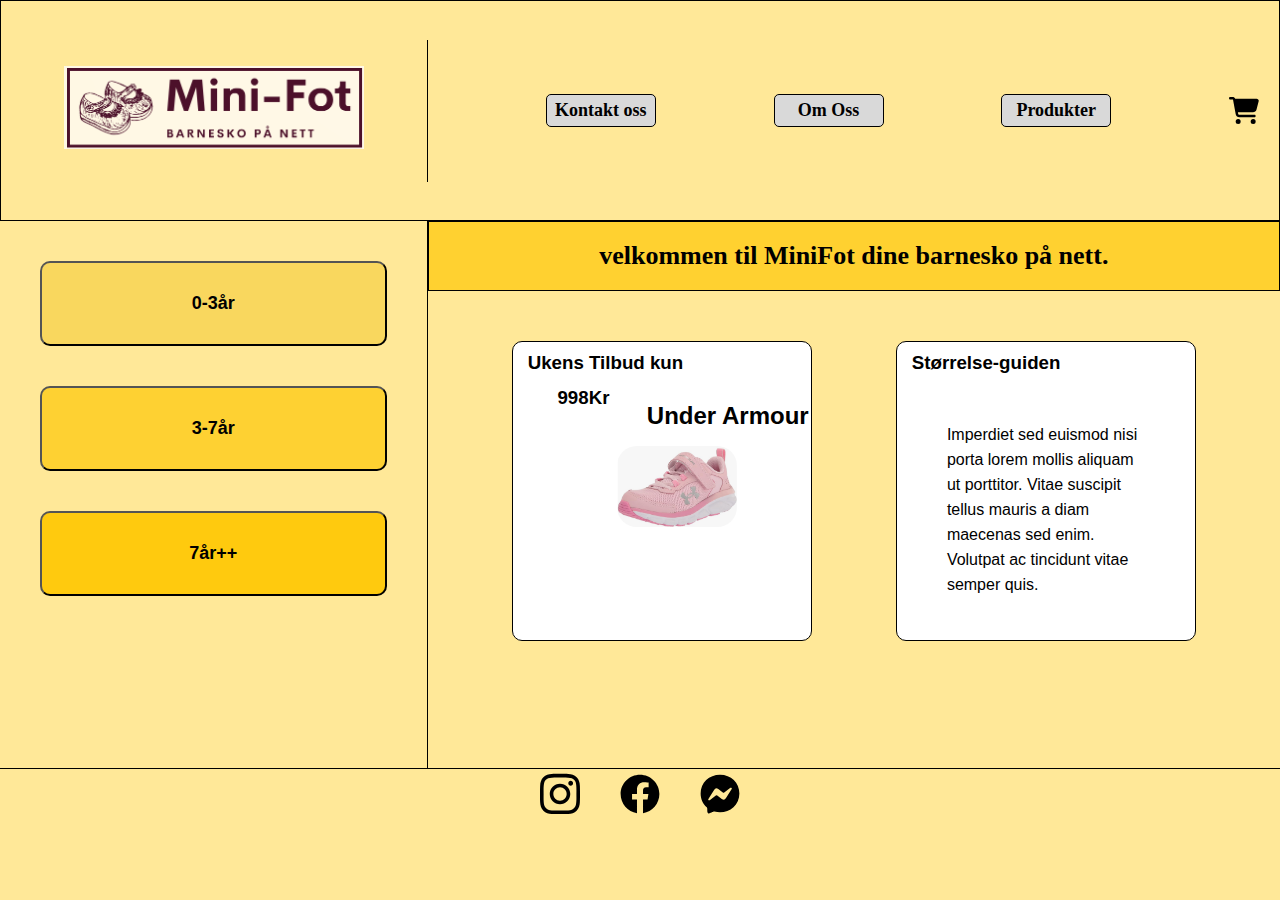
==== commit 02c9c62f: "Update" ====
--- a/index.html
+++ b/index.html
@@ -20,15 +20,15 @@
     <!-- Header Start -->
     <header>
         <a class="logo-img" href="index.html">
-            <img class="logo" src="./img/Logo front.png" alt="Logo">
+            <img class="logo" src="./img/Logo.front.png" alt="Logo">
         </a>
         <nav>
             <ul>
                 <li><a href="#">Kontakt oss</a></li>
                 <li><a href="om-oss.html">Om Oss</a></li>
                 <li><a href="Produkter.html">Produkter</a></li>
-                <a href="#"><img class="cart-icon" src="./img/cart-shopping-solid.svg" alt="shoppingcart"></a>
             </ul>
+            <a href="#"><img class="cart-icon" src="./img/cart-shopping-solid.svg" alt="shoppingcart"></a>
         </nav>
     </header>
 
@@ -64,7 +64,7 @@
                     <h3 class="price">998Kr</h3>
                     <h2>Under Armour</h2>
                     <a href="produkter.html">
-                    <img src="./img/under armor rosa.png" alt="shoes" >
+                    <img src="./img/under.armor.rosa.png" alt="shoes" >
                 </a>
     
                 </div>
--- a/style.css
+++ b/style.css
@@ -441,6 +441,8 @@
     }
     .cart-icon{
         width: 30px;
+        margin-right: 20px;
+        display: flex;
     }
     .row-about {
         display: grid;
